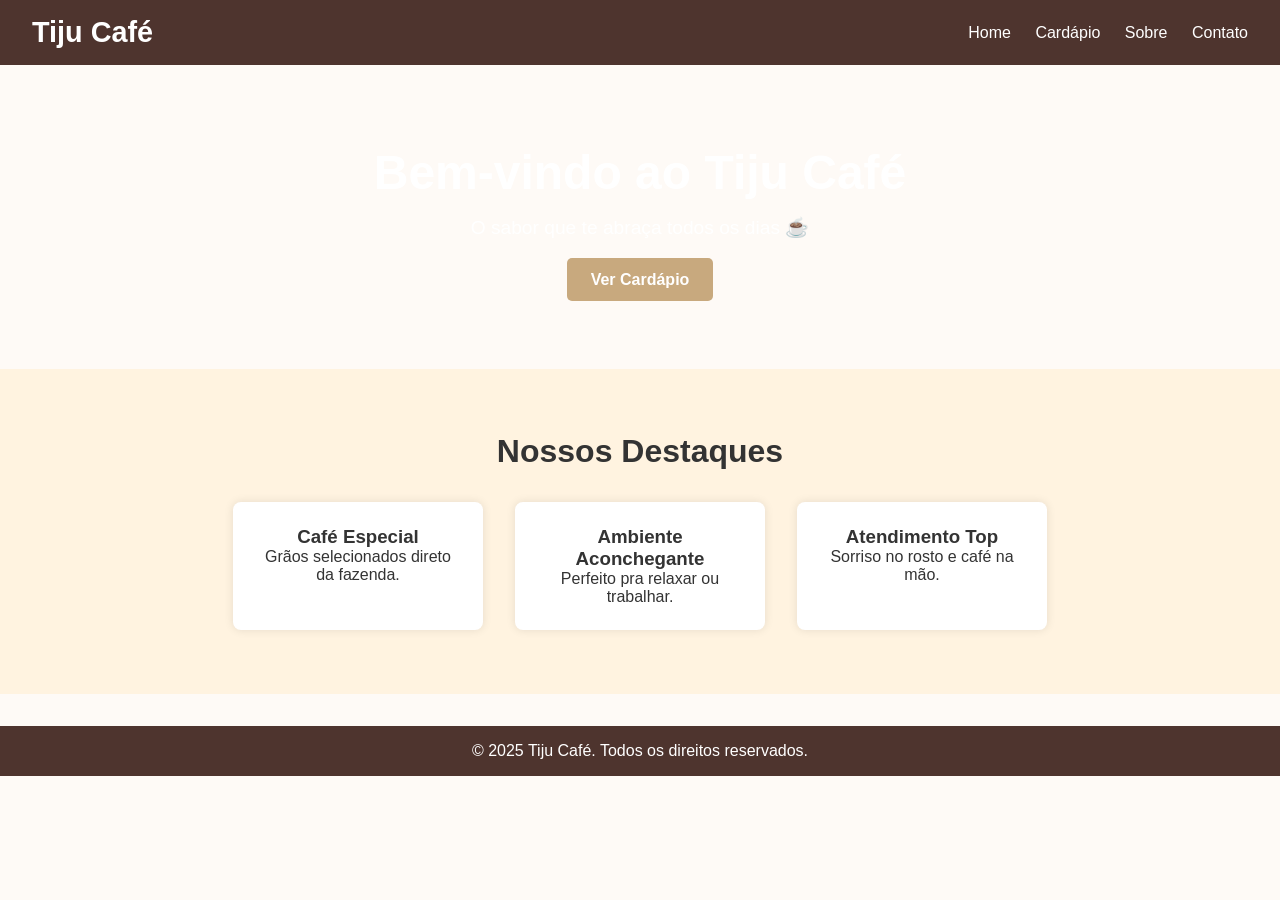
==== index.html @ c6557bf5 "Fiz o tiju" ====
<!DOCTYPE html>
<html lang="pt-br">
<head>
  <meta charset="UTF-8" />
  <meta name="viewport" content="width=device-width, initial-scale=1.0" />
  <title>Tiju Café</title>
  <link rel="stylesheet" href="style.css" />
</head>
<body>
  <header>
    <div class="logo">Tiju Café</div>
    <nav>
      <a href="index.html">Home</a>
      <a href="cardapio.html">Cardápio</a>
      <a href="sobre.html">Sobre</a>
      <a href="contato.html">Contato</a>
    </nav>
  </header>

  <section class="hero">
    <h1>Bem-vindo ao Tiju Café</h1>
    <p>O sabor que te abraça todos os dias ☕</p>
    <a href="cardapio.html" class="btn">Ver Cardápio</a>
  </section>

  <section class="destaques">
    <h2>Nossos Destaques</h2>
    <div class="cards">
      <div class="card">
        <h3>Café Especial</h3>
        <p>Grãos selecionados direto da fazenda.</p>
      </div>
      <div class="card">
        <h3>Ambiente Aconchegante</h3>
        <p>Perfeito pra relaxar ou trabalhar.</p>
      </div>
      <div class="card">
        <h3>Atendimento Top</h3>
        <p>Sorriso no rosto e café na mão.</p>
      </div>
    </div>
  </section>

  <footer>
    <p>&copy; 2025 Tiju Café. Todos os direitos reservados.</p>
  </footer>
</body>
</html>
---- style.css ----
* {
    margin: 0;
    padding: 0;
    box-sizing: border-box;
    font-family: 'Segoe UI', sans-serif;
  }
  
  body {
    background: #fefaf6;
    color: #333;
  }
  
  header {
    background: #4e342e;
    color: #fff;
    padding: 1rem 2rem;
    display: flex;
    justify-content: space-between;
    align-items: center;
  }
  
  .logo {
    font-size: 1.8rem;
    font-weight: bold;
  }
  
  nav a {
    color: #fff;
    text-decoration: none;
    margin-left: 20px;
    transition: color 0.3s;
  }
  
  nav a:hover {
    color: #c8a97e;
  }
  
  .hero {
    text-align: center;
    padding: 5rem 2rem;
    background: url('https://images.unsplash.com/photo-1511920170033-f8396924c348') no-repeat center/cover;
    color: white;
  }
  
  .hero h1 {
    font-size: 3rem;
    margin-bottom: 1rem;
  }
  
  .hero p {
    font-size: 1.2rem;
    margin-bottom: 2rem;
  }
  
  .btn {
    padding: 0.8rem 1.5rem;
    background-color: #c8a97e;
    color: #fff;
    text-decoration: none;
    border-radius: 5px;
    font-weight: bold;
    transition: background 0.3s;
  }
  
  .btn:hover {
    background-color: #a67c52;
  }
  
  .destaques {
    padding: 4rem 2rem;
    background: #fff3e0;
    text-align: center;
  }
  
  .destaques h2 {
    font-size: 2rem;
    margin-bottom: 2rem;
  }
  
  .cards {
    display: flex;
    gap: 2rem;
    justify-content: center;
    flex-wrap: wrap;
  }
  
  .card {
    background: white;
    border-radius: 8px;
    padding: 1.5rem;
    width: 250px;
    box-shadow: 0 0 10px rgba(0,0,0,0.1);
  }
  
  footer {
    background: #4e342e;
    color: white;
    text-align: center;
    padding: 1rem;
    margin-top: 2rem;
  }
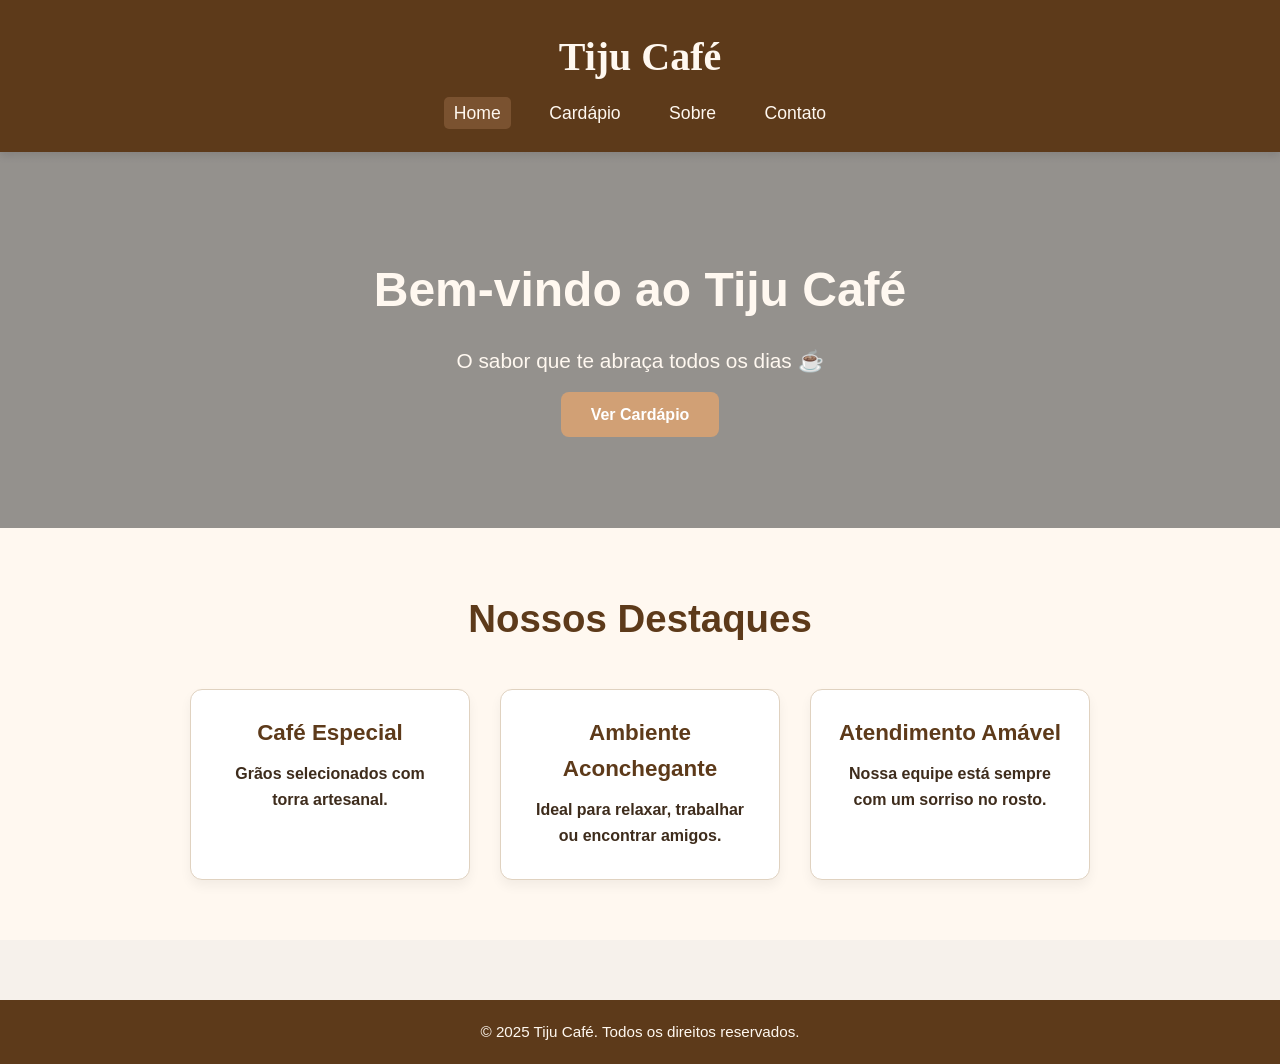
==== commit 2e59219b: "finalmente terminei" ====
--- a/index.html
+++ b/index.html
@@ -10,7 +10,7 @@
   <header>
     <div class="logo">Tiju Café</div>
     <nav>
-      <a href="index.html">Home</a>
+      <a href="index.html" class="ativo">Home</a>
       <a href="cardapio.html">Cardápio</a>
       <a href="sobre.html">Sobre</a>
       <a href="contato.html">Contato</a>
@@ -28,15 +28,15 @@
     <div class="cards">
       <div class="card">
         <h3>Café Especial</h3>
-        <p>Grãos selecionados direto da fazenda.</p>
+        <p>Grãos selecionados com torra artesanal.</p>
       </div>
       <div class="card">
         <h3>Ambiente Aconchegante</h3>
-        <p>Perfeito pra relaxar ou trabalhar.</p>
+        <p>Ideal para relaxar, trabalhar ou encontrar amigos.</p>
       </div>
       <div class="card">
-        <h3>Atendimento Top</h3>
-        <p>Sorriso no rosto e café na mão.</p>
+        <h3>Atendimento Amável</h3>
+        <p>Nossa equipe está sempre com um sorriso no rosto.</p>
       </div>
     </div>
   </section>
--- a/style.css
+++ b/style.css
@@ -1,102 +1,172 @@
 * {
-    margin: 0;
-    padding: 0;
-    box-sizing: border-box;
-    font-family: 'Segoe UI', sans-serif;
+  margin: 0;
+  padding: 0;
+  box-sizing: border-box;
+}
+
+body {
+  font-family: 'Segoe UI', sans-serif;
+  background-color: #f6f1eb;
+  color: #3e2c1c;
+  line-height: 1.6;
+}
+
+
+header {
+  background-color: #5d3a1a;
+  color: #fff8f0;
+  padding: 25px 20px;
+  text-align: center;
+  box-shadow: 0 4px 8px rgba(0, 0, 0, 0.1);
+}
+
+.logo {
+  font-size: 2.5rem;
+  font-weight: bold;
+  margin-bottom: 10px;
+  font-family: 'Georgia', serif;
+}
+
+nav {
+  margin-top: 10px;
+}
+
+nav a {
+  color: #fff8f0;
+  text-decoration: none;
+  margin: 0 12px;
+  font-size: 1.1rem;
+  padding: 6px 10px;
+  border-radius: 5px;
+  transition: background 0.3s;
+}
+
+nav a:hover,
+nav a.ativo {
+  background-color: #7a5230;
+}
+
+
+.hero {
+  background: linear-gradient(rgba(0, 0, 0, 0.4), rgba(0, 0, 0, 0.4)), url('cafe.jpg') no-repeat center center;
+  background-size: cover;
+  color: #fff8f0;
+  text-align: center;
+  padding: 100px 20px;
+}
+
+.hero h1 {
+  font-size: 3rem;
+  margin-bottom: 15px;
+}
+
+.hero p {
+  font-size: 1.3rem;
+  margin-bottom: 25px;
+}
+
+.hero .btn {
+  background-color: #d1a075;
+  color: white;
+  padding: 14px 30px;
+  border-radius: 8px;
+  text-decoration: none;
+  font-weight: bold;
+  font-size: 1rem;
+  transition: background 0.3s;
+}
+
+.hero .btn:hover {
+  background-color: #bb865f;
+}
+
+
+.destaques {
+  padding: 60px 30px;
+  background-color: #fff8f0;
+  text-align: center;
+}
+
+.destaques h2 {
+  font-size: 2.4rem;
+  margin-bottom: 40px;
+  color: #5d3a1a;
+}
+
+.cards {
+  display: flex;
+  flex-wrap: wrap;
+  justify-content: center;
+  gap: 30px;
+}
+
+.card {
+  background-color: #fff;
+  border: 1px solid #e0d2c0;
+  padding: 25px;
+  width: 280px;
+  border-radius: 12px;
+  box-shadow: 0 6px 12px rgba(0, 0, 0, 0.05);
+  transition: transform 0.3s, box-shadow 0.3s;
+}
+
+.card:hover {
+  transform: translateY(-6px);
+  box-shadow: 0 10px 16px rgba(0, 0, 0, 0.1);
+}
+
+.card h3 {
+  color: #5d3a1a;
+  margin-bottom: 10px;
+  font-size: 1.4rem;
+}
+
+.card p {
+  font-weight: bold;
+  margin-bottom: 6px;
+  color: #3e2c1c;
+}
+
+.card span {
+  color: #7a5230;
+  font-size: 0.95rem;
+}
+
+
+footer {
+  background-color: #5d3a1a;
+  color: #fff8f0;
+  text-align: center;
+  padding: 20px 10px;
+  font-size: 0.95rem;
+  margin-top: 60px;
+}
+
+@media (max-width: 768px) {
+  nav {
+    display: flex;
+    flex-direction: column;
+    gap: 8px;
   }
-  
-  body {
-    background: #fefaf6;
-    color: #333;
-  }
-  
-  header {
-    background: #4e342e;
-    color: #fff;
-    padding: 1rem 2rem;
-    display: flex;
-    justify-content: space-between;
+
+  .cards {
+    flex-direction: column;
     align-items: center;
   }
-  
-  .logo {
-    font-size: 1.8rem;
-    font-weight: bold;
+
+  .hero h1 {
+    font-size: 2.2rem;
   }
-  
-  nav a {
-    color: #fff;
-    text-decoration: none;
-    margin-left: 20px;
-    transition: color 0.3s;
+
+  .hero p {
+    font-size: 1.1rem;
   }
-  
-  nav a:hover {
-    color: #c8a97e;
+
+  .hero .btn {
+    padding: 12px 20px;
   }
-  
-  .hero {
-    text-align: center;
-    padding: 5rem 2rem;
-    background: url('https://images.unsplash.com/photo-1511920170033-f8396924c348') no-repeat center/cover;
-    color: white;
+
+  .card {
+    width: 90%;
   }
-  
-  .hero h1 {
-    font-size: 3rem;
-    margin-bottom: 1rem;
-  }
-  
-  .hero p {
-    font-size: 1.2rem;
-    margin-bottom: 2rem;
-  }
-  
-  .btn {
-    padding: 0.8rem 1.5rem;
-    background-color: #c8a97e;
-    color: #fff;
-    text-decoration: none;
-    border-radius: 5px;
-    font-weight: bold;
-    transition: background 0.3s;
-  }
-  
-  .btn:hover {
-    background-color: #a67c52;
-  }
-  
-  .destaques {
-    padding: 4rem 2rem;
-    background: #fff3e0;
-    text-align: center;
-  }
-  
-  .destaques h2 {
-    font-size: 2rem;
-    margin-bottom: 2rem;
-  }
-  
-  .cards {
-    display: flex;
-    gap: 2rem;
-    justify-content: center;
-    flex-wrap: wrap;
-  }
-  
-  .card {
-    background: white;
-    border-radius: 8px;
-    padding: 1.5rem;
-    width: 250px;
-    box-shadow: 0 0 10px rgba(0,0,0,0.1);
-  }
-  
-  footer {
-    background: #4e342e;
-    color: white;
-    text-align: center;
-    padding: 1rem;
-    margin-top: 2rem;
-  }
-  +}
